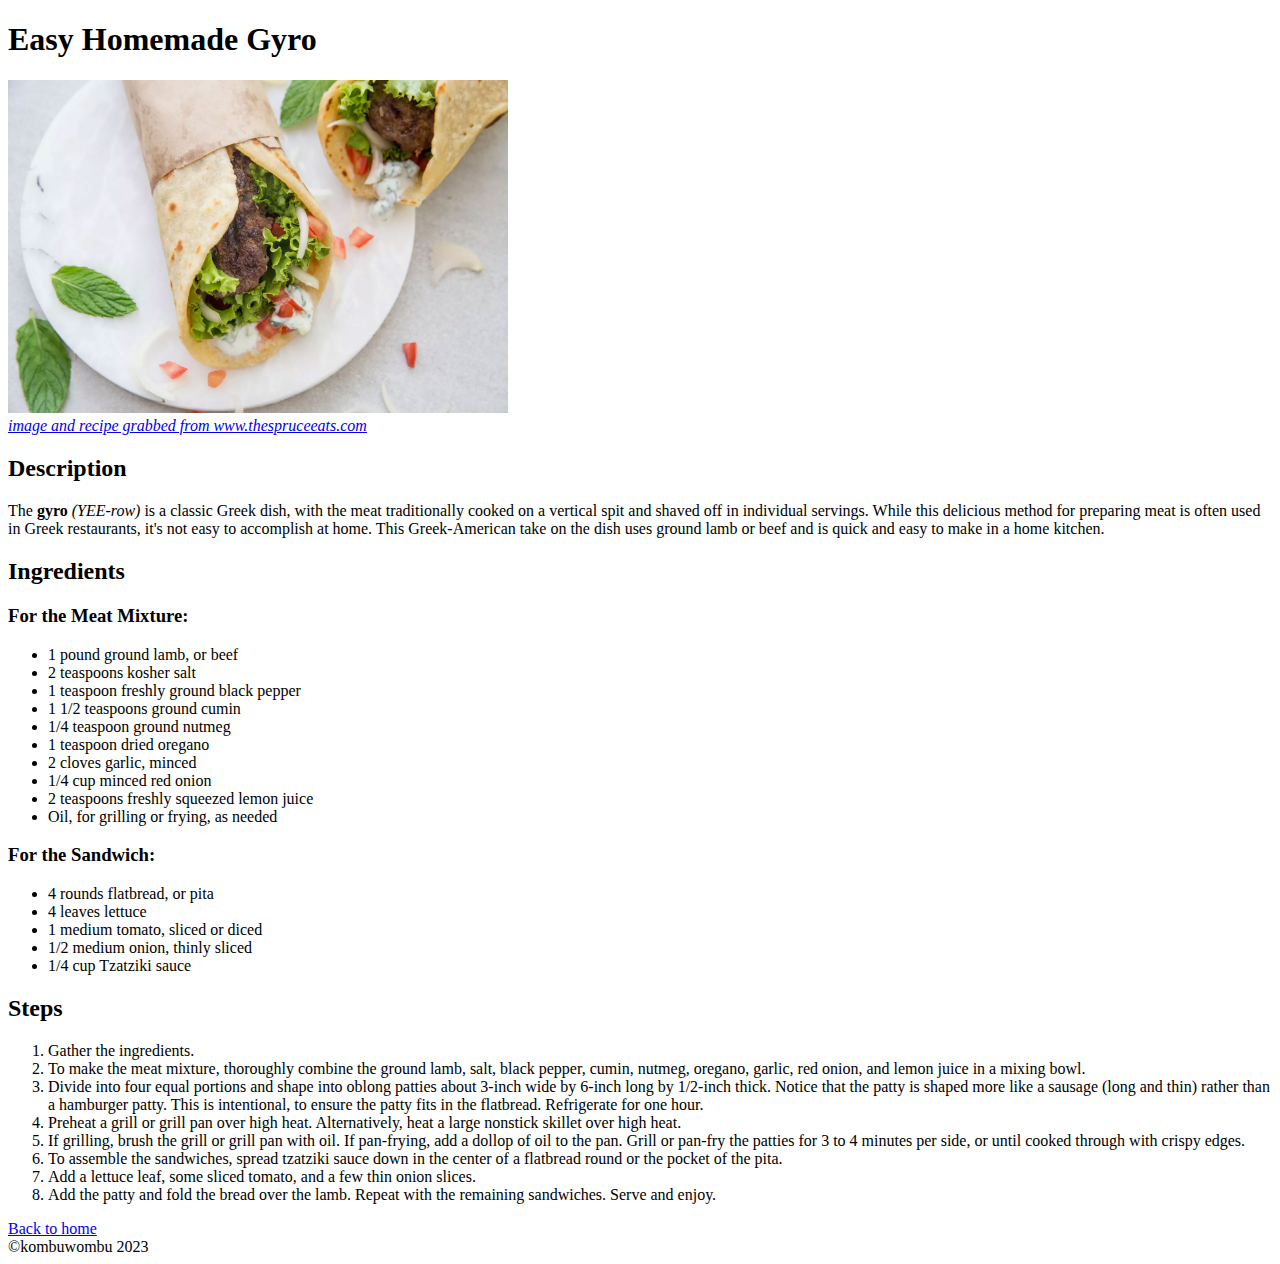
==== recipes/gyro.html @ d2351448 "Add 2 new recipes and finalize design" ====
<!DOCTYPE html>
<html lang="en">
<head>
    <meta charset="UTF-8">
    <meta name="viewport" content="width=device-width, initial-scale=1.0">
    <title>Homemade Gyro</title>
</head>
<body>
    <h1>Easy Homemade Gyro</h1>
    <img src="../images/gyro.jpg" alt="gyro" width="500">
    <br>
    <a href="https://www.thespruceeats.com/gyros-a-greek-classic-912899" rel="noopener noreferrer"><em>image and recipe grabbed from www.thespruceeats.com</em></a>
    <br>
    <h2>Description</h2>
    <p>The <strong>gyro</strong> <em>(YEE-row)</em> is a classic Greek dish, with the meat traditionally cooked on a vertical spit and shaved off in individual servings. While this delicious method for preparing meat is often used in Greek restaurants, it's not easy to accomplish at home. This Greek-American take on the dish uses ground lamb or beef and is quick and easy to make in a home kitchen.</p>
    <h2>Ingredients</h2>
    <h3>For the Meat Mixture:</h3>
    <ul>
        <li>1 pound ground lamb, or beef</li>
        <li>2 teaspoons kosher salt</li>
        <li>1 teaspoon freshly ground black pepper</li>
        <li>1 1/2 teaspoons ground cumin</li>
        <li>1/4 teaspoon ground nutmeg</li>
        <li>1 teaspoon dried oregano</li>
        <li>2 cloves garlic, minced</li>
        <li>1/4 cup minced red onion</li>
        <li>2 teaspoons freshly squeezed lemon juice</li>
        <li>Oil, for grilling or frying, as needed</li>
    </ul>
    <h3>For the Sandwich:</h3>
    <ul>
        <li>4 rounds flatbread, or pita</li>
        <li>4 leaves lettuce</li>
        <li>1 medium tomato, sliced or diced</li>
        <li>1/2 medium onion, thinly sliced</li>
        <li>1/4 cup Tzatziki sauce</li>
    </ul>
    <h2>Steps</h2>
    <ol>
        <li>Gather the ingredients.</li>
        <li>To make the meat mixture, thoroughly combine the ground lamb, salt, black pepper, cumin, nutmeg, oregano, garlic, red onion, and lemon juice in a mixing bowl.</li>
        <li>Divide into four equal portions and shape into oblong patties about 3-inch wide by 6-inch long by 1/2-inch thick. Notice that the patty is shaped more like a sausage (long and thin) rather than a hamburger patty. This is intentional, to ensure the patty fits in the flatbread. Refrigerate for one hour.</li>
        <li>Preheat a grill or grill pan over high heat. Alternatively, heat a large nonstick skillet over high heat.</li>
        <li>If grilling, brush the grill or grill pan with oil. If pan-frying, add a dollop of oil to the pan. Grill or pan-fry the patties for 3 to 4 minutes per side, or until cooked through with crispy edges.</li>
        <li>To assemble the sandwiches, spread tzatziki sauce down in the center of a flatbread round or the pocket of the pita.</li>
        <li>Add a lettuce leaf, some sliced tomato, and a few thin onion slices.</li>
        <li>Add the patty and fold the bread over the lamb. Repeat with the remaining sandwiches. Serve and enjoy.</li>
    </ol>

    <a href="../index.html" rel="noopener noreferrer">Back to home</a>
    <footer>©kombuwombu 2023</footer>
</body>
</html>
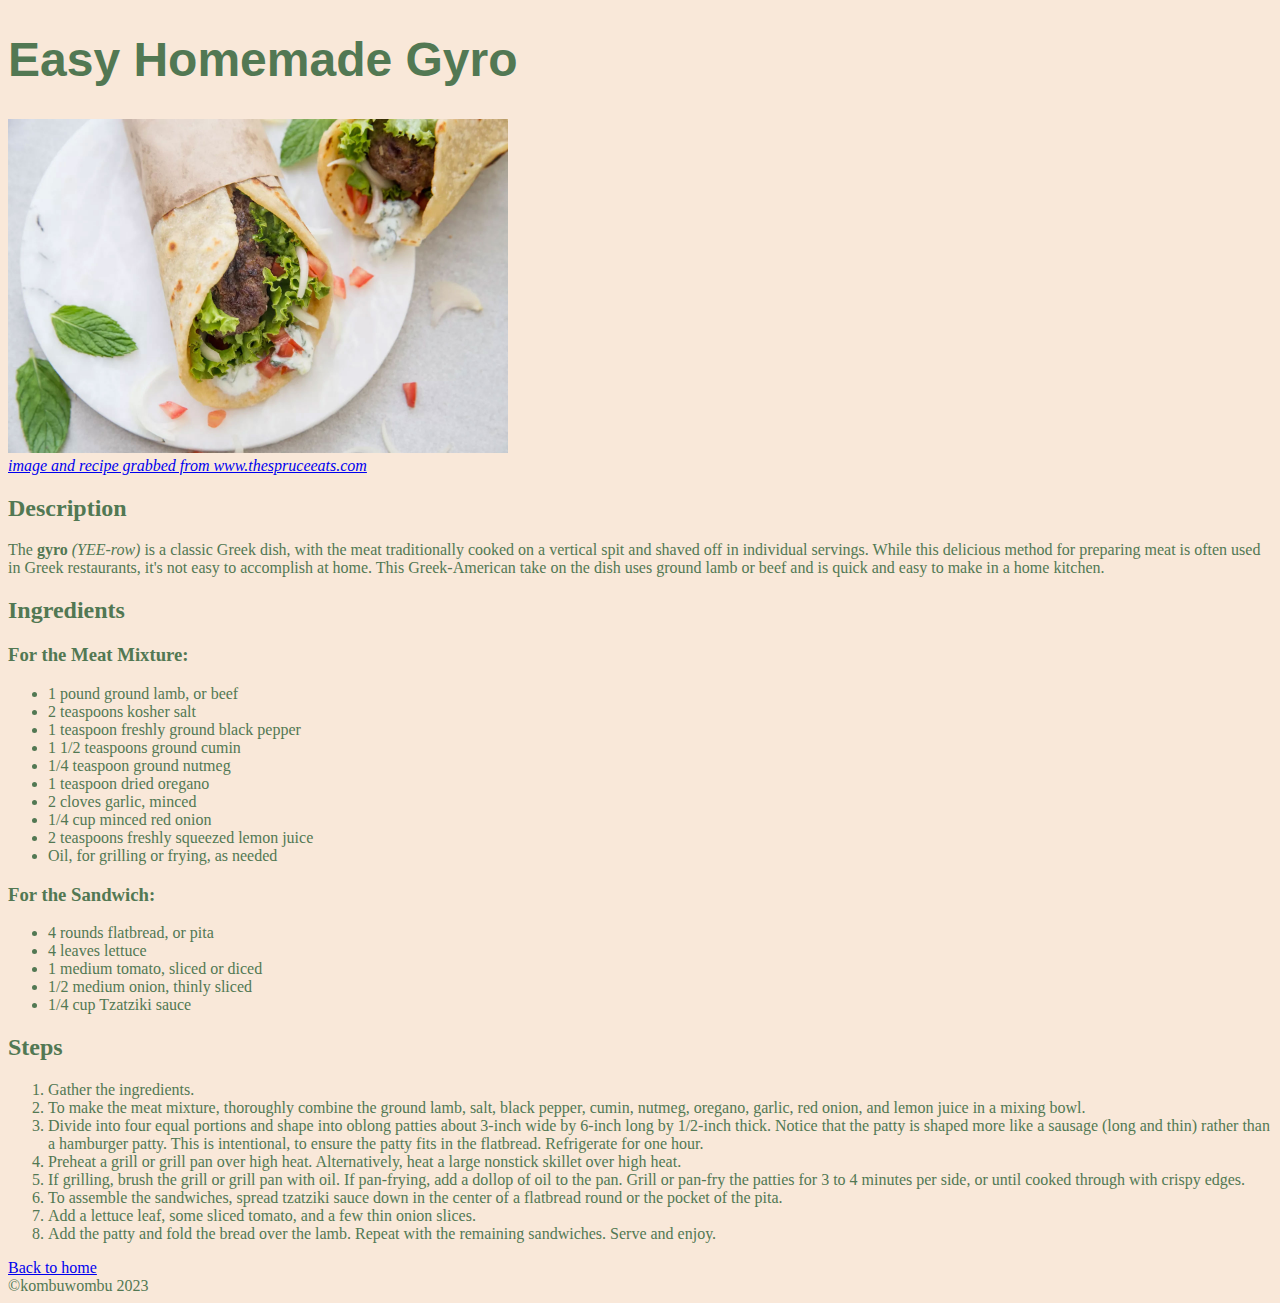
==== commit 565dc58b: "add some basic css styling" ====
--- a/recipes/gyro.html
+++ b/recipes/gyro.html
@@ -3,6 +3,7 @@
 <head>
     <meta charset="UTF-8">
     <meta name="viewport" content="width=device-width, initial-scale=1.0">
+    <link rel="stylesheet" href="../styles.css">
     <title>Homemade Gyro</title>
 </head>
 <body>
--- a/styles.css
+++ b/styles.css
@@ -0,0 +1,9 @@
+body {
+ background-color: #F9E8D9;
+ color: #527853;
+}
+
+h1 {
+    font-size: 3rem;
+    font-family: Arial, Helvetica, sans-serif;
+}
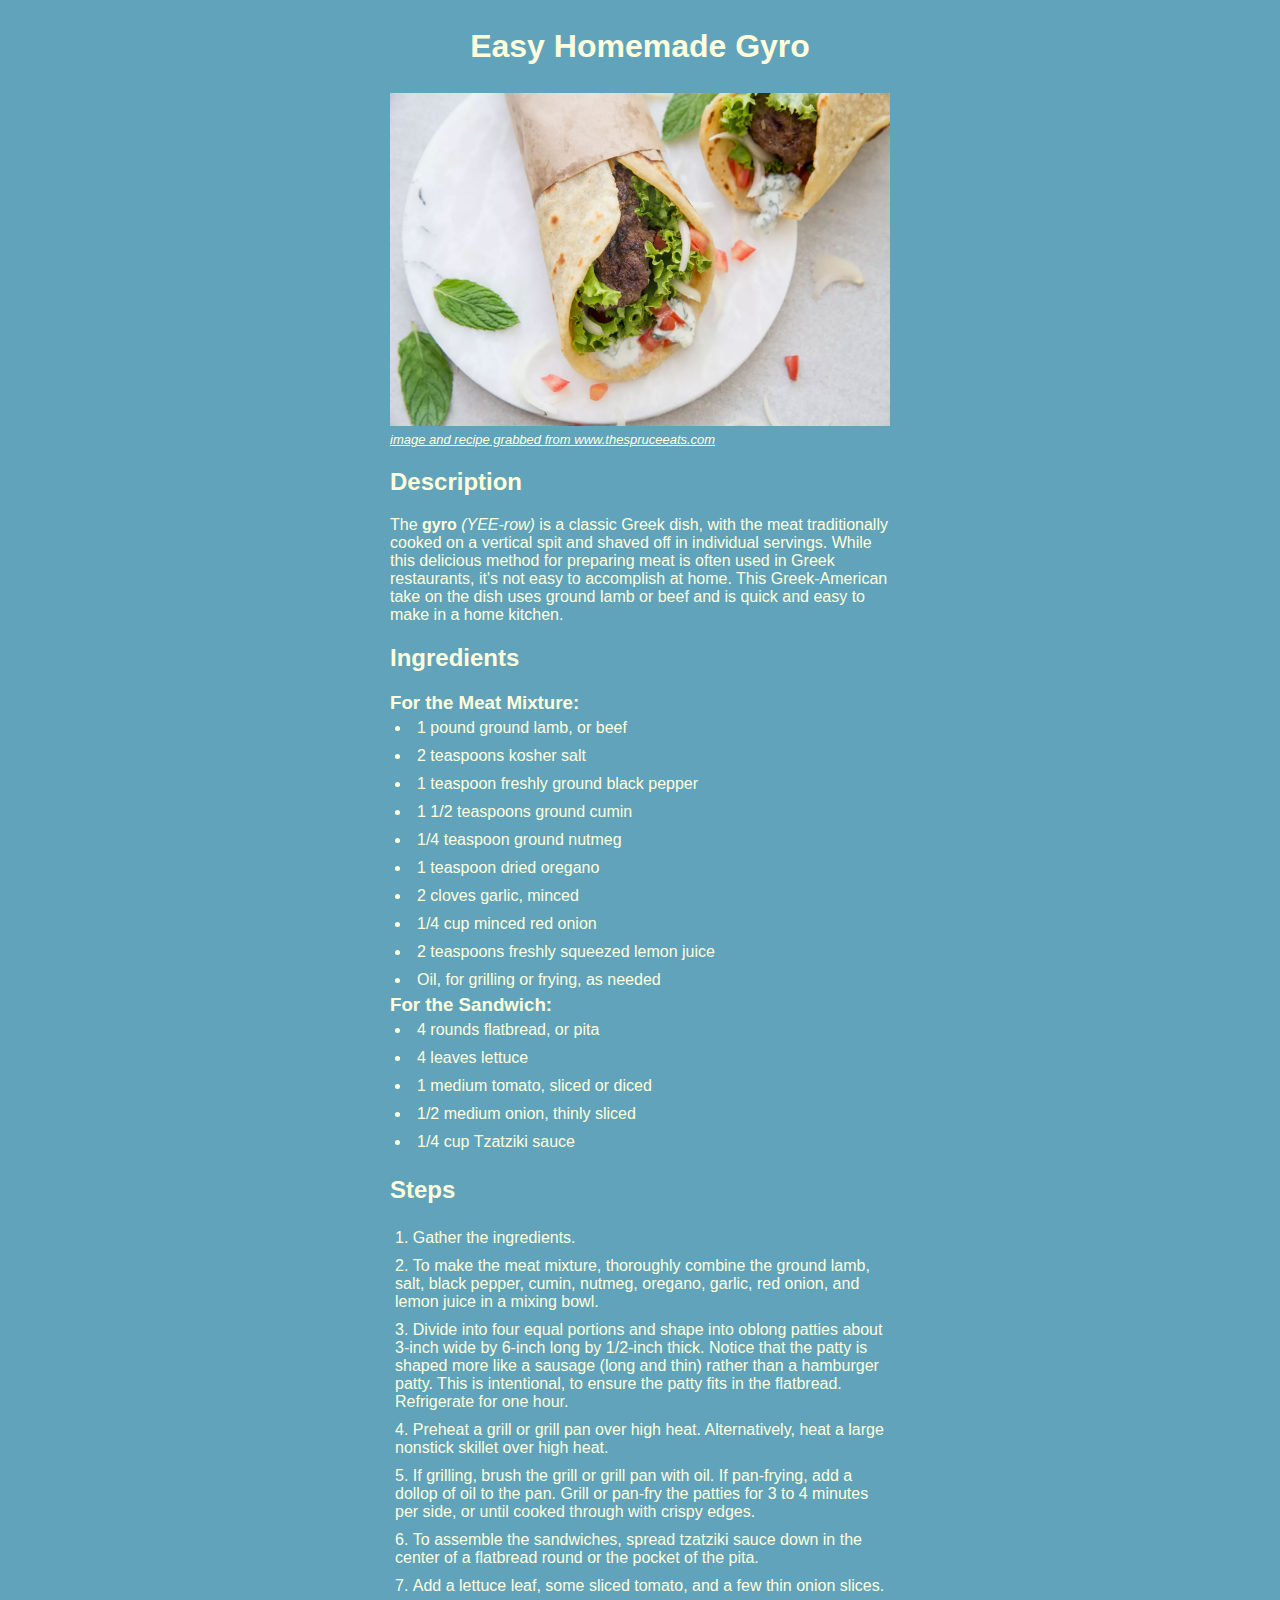
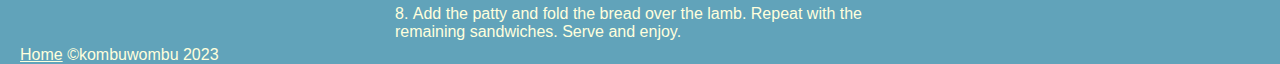
==== commit bddf4fad: "Add more styling using box mode" ====
--- a/recipes/gyro.html
+++ b/recipes/gyro.html
@@ -3,52 +3,53 @@
 <head>
     <meta charset="UTF-8">
     <meta name="viewport" content="width=device-width, initial-scale=1.0">
-    <link rel="stylesheet" href="../styles.css">
+    <link rel="stylesheet" href="../recipe.css">
     <title>Homemade Gyro</title>
 </head>
 <body>
-    <h1>Easy Homemade Gyro</h1>
-    <img src="../images/gyro.jpg" alt="gyro" width="500">
-    <br>
-    <a href="https://www.thespruceeats.com/gyros-a-greek-classic-912899" rel="noopener noreferrer"><em>image and recipe grabbed from www.thespruceeats.com</em></a>
-    <br>
-    <h2>Description</h2>
-    <p>The <strong>gyro</strong> <em>(YEE-row)</em> is a classic Greek dish, with the meat traditionally cooked on a vertical spit and shaved off in individual servings. While this delicious method for preparing meat is often used in Greek restaurants, it's not easy to accomplish at home. This Greek-American take on the dish uses ground lamb or beef and is quick and easy to make in a home kitchen.</p>
-    <h2>Ingredients</h2>
-    <h3>For the Meat Mixture:</h3>
-    <ul>
-        <li>1 pound ground lamb, or beef</li>
-        <li>2 teaspoons kosher salt</li>
-        <li>1 teaspoon freshly ground black pepper</li>
-        <li>1 1/2 teaspoons ground cumin</li>
-        <li>1/4 teaspoon ground nutmeg</li>
-        <li>1 teaspoon dried oregano</li>
-        <li>2 cloves garlic, minced</li>
-        <li>1/4 cup minced red onion</li>
-        <li>2 teaspoons freshly squeezed lemon juice</li>
-        <li>Oil, for grilling or frying, as needed</li>
-    </ul>
-    <h3>For the Sandwich:</h3>
-    <ul>
-        <li>4 rounds flatbread, or pita</li>
-        <li>4 leaves lettuce</li>
-        <li>1 medium tomato, sliced or diced</li>
-        <li>1/2 medium onion, thinly sliced</li>
-        <li>1/4 cup Tzatziki sauce</li>
-    </ul>
-    <h2>Steps</h2>
-    <ol>
-        <li>Gather the ingredients.</li>
-        <li>To make the meat mixture, thoroughly combine the ground lamb, salt, black pepper, cumin, nutmeg, oregano, garlic, red onion, and lemon juice in a mixing bowl.</li>
-        <li>Divide into four equal portions and shape into oblong patties about 3-inch wide by 6-inch long by 1/2-inch thick. Notice that the patty is shaped more like a sausage (long and thin) rather than a hamburger patty. This is intentional, to ensure the patty fits in the flatbread. Refrigerate for one hour.</li>
-        <li>Preheat a grill or grill pan over high heat. Alternatively, heat a large nonstick skillet over high heat.</li>
-        <li>If grilling, brush the grill or grill pan with oil. If pan-frying, add a dollop of oil to the pan. Grill or pan-fry the patties for 3 to 4 minutes per side, or until cooked through with crispy edges.</li>
-        <li>To assemble the sandwiches, spread tzatziki sauce down in the center of a flatbread round or the pocket of the pita.</li>
-        <li>Add a lettuce leaf, some sliced tomato, and a few thin onion slices.</li>
-        <li>Add the patty and fold the bread over the lamb. Repeat with the remaining sandwiches. Serve and enjoy.</li>
-    </ol>
-
-    <a href="../index.html" rel="noopener noreferrer">Back to home</a>
-    <footer>©kombuwombu 2023</footer>
+    <h1 class="title">Easy Homemade Gyro</h1>
+    <div class="recipe-body">
+        <img src="../images/gyro.jpg" alt="gyro" class="logo">
+        <br>
+        <a href="https://www.thespruceeats.com/gyros-a-greek-classic-912899" rel="noopener noreferrer" class="photo-caption"><em>image and recipe grabbed from www.thespruceeats.com</em></a>
+        <br>
+        <h2>Description</h2>
+        <p>The <strong>gyro</strong> <em>(YEE-row)</em> is a classic Greek dish, with the meat traditionally cooked on a vertical spit and shaved off in individual servings. While this delicious method for preparing meat is often used in Greek restaurants, it's not easy to accomplish at home. This Greek-American take on the dish uses ground lamb or beef and is quick and easy to make in a home kitchen.</p>
+        <h2>Ingredients</h2>
+        <h3>For the Meat Mixture:</h3>
+        <ul>
+            <li>1 pound ground lamb, or beef</li>
+            <li>2 teaspoons kosher salt</li>
+            <li>1 teaspoon freshly ground black pepper</li>
+            <li>1 1/2 teaspoons ground cumin</li>
+            <li>1/4 teaspoon ground nutmeg</li>
+            <li>1 teaspoon dried oregano</li>
+            <li>2 cloves garlic, minced</li>
+            <li>1/4 cup minced red onion</li>
+            <li>2 teaspoons freshly squeezed lemon juice</li>
+            <li>Oil, for grilling or frying, as needed</li>
+        </ul>
+        <h3>For the Sandwich:</h3>
+        <ul>
+            <li>4 rounds flatbread, or pita</li>
+            <li>4 leaves lettuce</li>
+            <li>1 medium tomato, sliced or diced</li>
+            <li>1/2 medium onion, thinly sliced</li>
+            <li>1/4 cup Tzatziki sauce</li>
+        </ul>
+        <h2>Steps</h2>
+        <ol>
+            <li>Gather the ingredients.</li>
+            <li>To make the meat mixture, thoroughly combine the ground lamb, salt, black pepper, cumin, nutmeg, oregano, garlic, red onion, and lemon juice in a mixing bowl.</li>
+            <li>Divide into four equal portions and shape into oblong patties about 3-inch wide by 6-inch long by 1/2-inch thick. Notice that the patty is shaped more like a sausage (long and thin) rather than a hamburger patty. This is intentional, to ensure the patty fits in the flatbread. Refrigerate for one hour.</li>
+            <li>Preheat a grill or grill pan over high heat. Alternatively, heat a large nonstick skillet over high heat.</li>
+            <li>If grilling, brush the grill or grill pan with oil. If pan-frying, add a dollop of oil to the pan. Grill or pan-fry the patties for 3 to 4 minutes per side, or until cooked through with crispy edges.</li>
+            <li>To assemble the sandwiches, spread tzatziki sauce down in the center of a flatbread round or the pocket of the pita.</li>
+            <li>Add a lettuce leaf, some sliced tomato, and a few thin onion slices.</li>
+            <li>Add the patty and fold the bread over the lamb. Repeat with the remaining sandwiches. Serve and enjoy.</li>
+        </ol>
+    </div>
+    
+    <footer><a href="../index.html" rel="noopener noreferrer">Home</a>  ©kombuwombu 2023</footer>
 </body>
 </html>--- a/recipe.css
+++ b/recipe.css
@@ -0,0 +1,53 @@
+* {
+    margin: 0;
+    padding: 0;
+    color: #FFFFDD;
+    font-family: Arial, Helvetica, sans-serif;
+}
+
+body {
+ background-color: #61A3BA;
+ color: #FFFFDD;
+}
+
+h1 {
+    font-size: 1.5rem;
+    padding: 10px;
+    margin: 20px;
+}
+
+h2 {
+    margin: 20px auto;
+}
+
+li {
+    list-style-position: inside;
+    padding: 5px;
+}
+
+.recipe-body {
+    display: block;
+    width: 500px;
+    height: auto;
+    margin-left: auto;
+    margin-right: auto;
+}
+
+.logo {
+    width: 500px;
+    height: auto;
+}
+
+.title {
+    text-align: center;
+    padding: 8px;
+    font-size: 2rem;
+}
+
+.photo-caption {
+    font-size: small;
+}
+
+footer {
+    margin-left: 20px;
+}